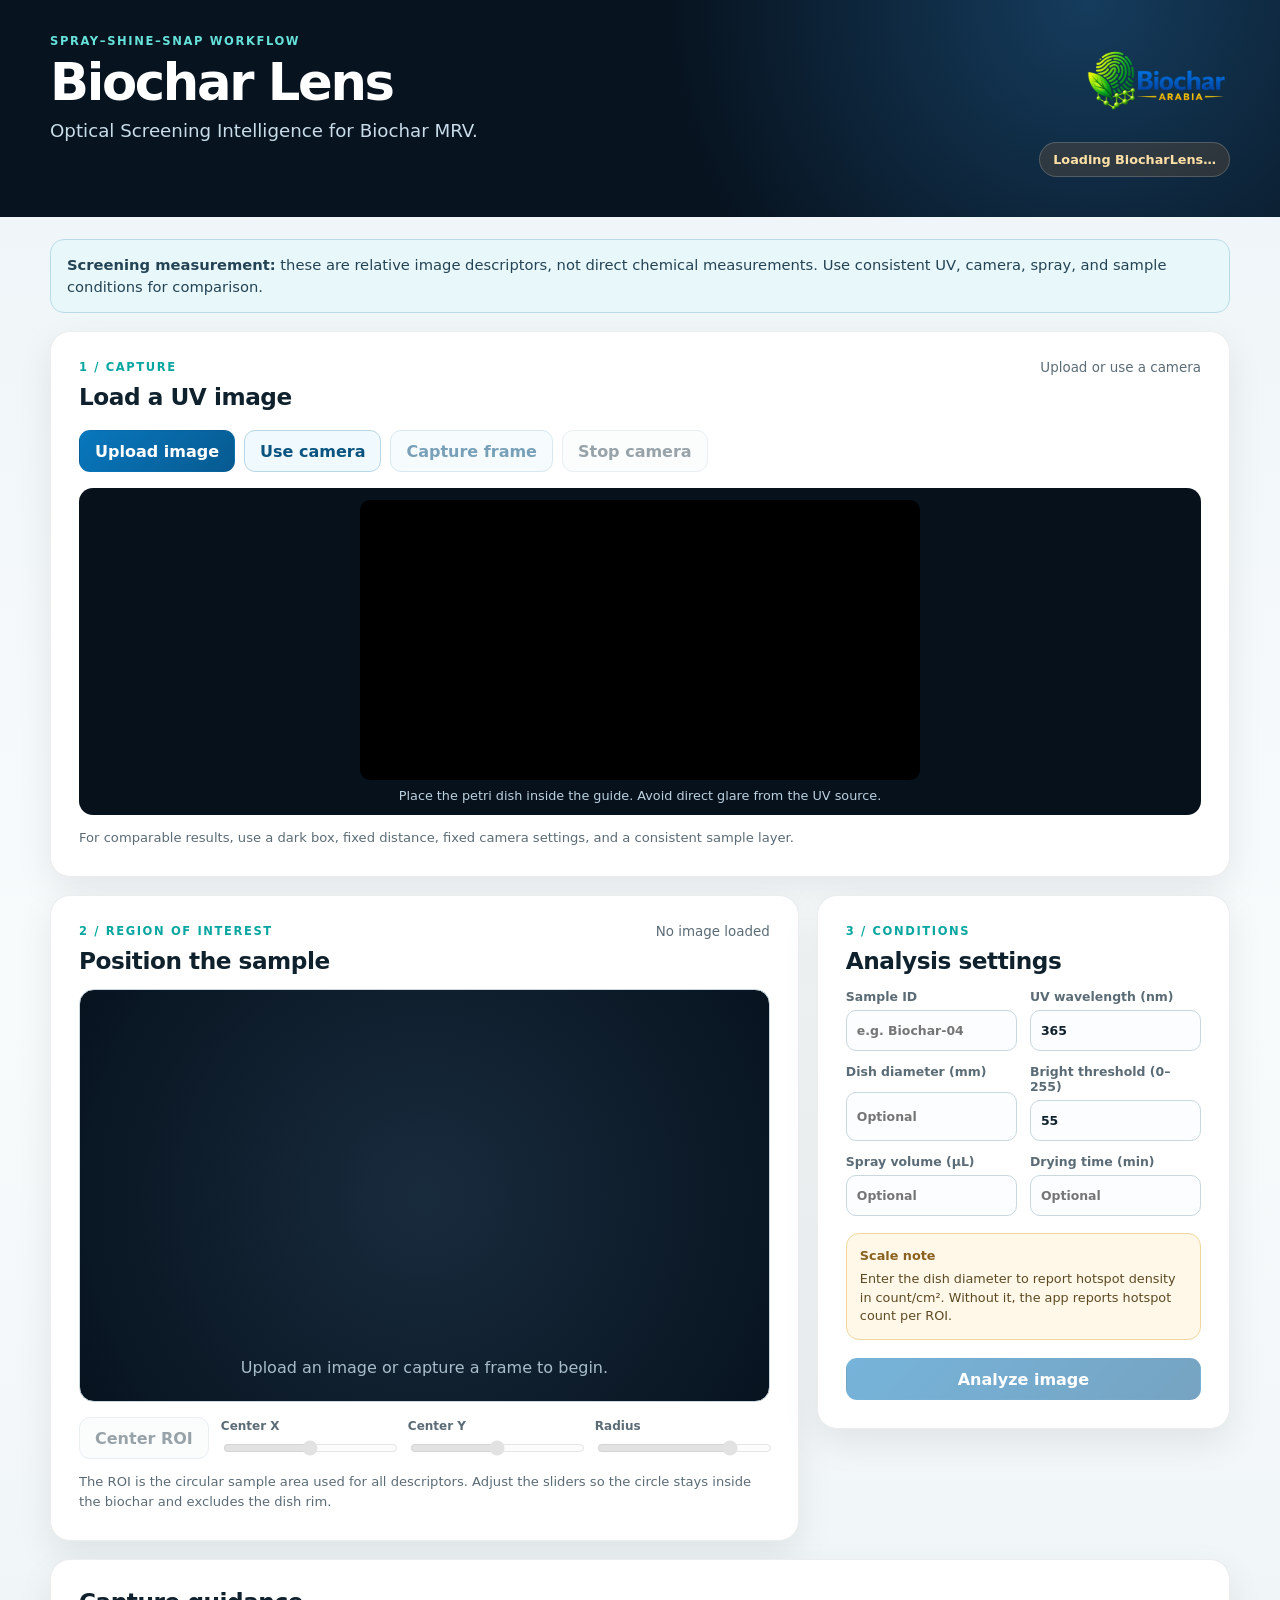
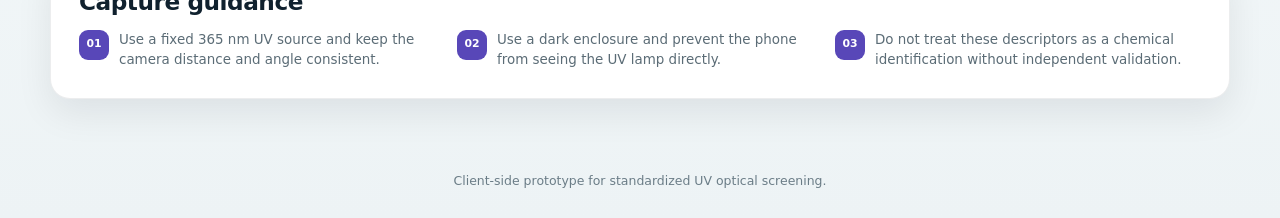
==== biochar-lens.html @ f29bf5a0 "Biochar-apps" ====
<!doctype html>
<html lang="en">
<head>
  <meta charset="utf-8">
  <meta name="viewport" content="width=device-width, initial-scale=1">
  <meta name="theme-color" content="#07131f">
  <meta name="description" content="Biochar Lens: client-side optical descriptor extraction from 365 nm UV images.">
  <title>Biochar Lens | Biochar Arabia</title>
  <link rel="icon" type="image/svg+xml" href="assets/favicon.svg">
  <link rel="stylesheet" href="biochar-lens.css">
</head>
<body>
  <header class="site-header">
    <div class="wrap header-inner">
      <div class="brand-copy">
        <p class="eyebrow">Spray–Shine–Snap workflow</p>
        <h1>Biochar Lens</h1>
        <p class="subtitle">Optical Screening Intelligence for Biochar MRV.</p>
      </div>
      <div class="brand-status">
        <a href="index.html" aria-label="Back to Biochar Arabia home">
          <img class="brand-logo" src="assets/logo.png" alt="Biochar Arabia logo">
        </a>
        <div id="appStatus" class="status-pill status-loading" role="status" aria-live="polite">Loading BiocharLens…</div>
      </div>
    </div>
  </header>

  <main class="wrap app-shell">
    <section class="notice" aria-label="Measurement note">
      <strong>Screening measurement:</strong> these are relative image descriptors, not direct chemical measurements. Use consistent UV, camera, spray, and sample conditions for comparison.
    </section>

    <section class="card intake-card">
      <div class="section-heading">
        <div>
          <p class="eyebrow">1 / Capture</p>
          <h2>Load a UV image</h2>
        </div>
        <span class="section-note">Upload or use a camera</span>
      </div>
      <div class="capture-actions">
        <label class="button button-primary file-button">
          <span>Upload image</span>
          <input id="fileInput" type="file" accept="image/*" capture="environment">
        </label>
        <button id="startCameraButton" class="button button-secondary" type="button">Use camera</button>
        <button id="captureButton" class="button button-secondary" type="button" disabled>Capture frame</button>
        <button id="stopCameraButton" class="button button-quiet" type="button" disabled>Stop camera</button>
      </div>
      <div id="cameraPanel" class="camera-panel" hidden>
        <video id="cameraVideo" autoplay playsinline muted></video>
        <p class="camera-help">Place the petri dish inside the guide. Avoid direct glare from the UV source.</p>
      </div>
      <p id="captureStatus" class="helper-text">For comparable results, use a dark box, fixed distance, fixed camera settings, and a consistent sample layer.</p>
    </section>

    <section class="workspace-grid">
      <div class="card image-card">
        <div class="section-heading compact">
          <div>
            <p class="eyebrow">2 / Region of interest</p>
            <h2>Position the sample</h2>
          </div>
          <span id="imageInfo" class="section-note">No image loaded</span>
        </div>
        <div id="canvasStage" class="canvas-stage empty-stage">
          <canvas id="previewCanvas" aria-label="Image preview and ROI selector"></canvas>
          <div class="empty-message">Upload an image or capture a frame to begin.</div>
        </div>
        <div class="roi-controls">
          <button id="centerRoiButton" class="button button-quiet" type="button" disabled>Center ROI</button>
          <label>Center X <input id="roiX" type="range" min="0" max="100" value="50" disabled></label>
          <label>Center Y <input id="roiY" type="range" min="0" max="100" value="50" disabled></label>
          <label>Radius <input id="roiRadius" type="range" min="10" max="48" value="40" disabled></label>
        </div>
        <p class="helper-text">The ROI is the circular sample area used for all descriptors. Adjust the sliders so the circle stays inside the biochar and excludes the dish rim.</p>
      </div>

      <aside class="card settings-card">
        <div class="section-heading compact">
          <div>
            <p class="eyebrow">3 / Conditions</p>
            <h2>Analysis settings</h2>
          </div>
        </div>
        <div class="form-grid">
          <label>Sample ID<input id="sampleId" type="text" placeholder="e.g. Biochar-04"></label>
          <label>UV wavelength (nm)<input id="uvWavelength" type="number" value="365" min="1" step="1"></label>
          <label>Dish diameter (mm)<input id="dishDiameter" type="number" placeholder="Optional" min="1" step="0.1"></label>
          <label>Bright threshold (0–255)<input id="threshold" type="number" value="55" min="1" max="254" step="1"></label>
          <label>Spray volume (µL)<input id="sprayVolume" type="number" placeholder="Optional" min="0" step="0.1"></label>
          <label>Drying time (min)<input id="dryingTime" type="number" placeholder="Optional" min="0" step="0.1"></label>
        </div>
        <div class="quality-note">
          <strong>Scale note</strong>
          <p>Enter the dish diameter to report hotspot density in count/cm². Without it, the app reports hotspot count per ROI.</p>
        </div>
        <button id="analyzeButton" class="button button-wide button-primary" type="button" disabled>Analyze image</button>
      </aside>
    </section>

    <section id="resultsSection" class="card results-card" hidden>
      <div class="section-heading">
        <div>
          <p class="eyebrow">4 / Results</p>
          <h2>Quantitative descriptors</h2>
        </div>
        <div class="result-actions">
          <button id="downloadJsonButton" class="button button-secondary" type="button">Download JSON</button>
          <button id="downloadCsvButton" class="button button-secondary" type="button">Download CSV</button>
        </div>
      </div>
      <div id="qualityBanner" class="quality-banner" role="status"></div>
      <div class="results-layout">
        <div>
          <div id="descriptorGrid" class="descriptor-grid"></div>
          <div class="metadata-summary" id="metadataSummary"></div>
        </div>
        <div class="diagnostic-column">
          <figure><canvas id="maskCanvas"></canvas><figcaption>Bright-area mask</figcaption></figure>
          <figure><canvas id="hotspotCanvas"></canvas><figcaption>Hotspot overlay</figcaption></figure>
          <figure><canvas id="colorMapCanvas"></canvas><figcaption>Intensity color map</figcaption></figure>
        </div>
      </div>
      <details class="method-details">
        <summary>How these values are calculated</summary>
        <p>Mean and median intensity use grayscale pixels inside the circular ROI. Bright-area fraction uses the selected threshold. Hotspots are connected bright components after small-noise filtering. Heterogeneity is the coefficient of variation. Entropy uses the grayscale histogram. Radial uniformity compares average intensity across concentric rings.</p>
      </details>
    </section>

    <section class="card safety-card">
      <h2>Capture guidance</h2>
      <div class="guidance-grid">
        <p><span class="guidance-icon">01</span><span>Use a fixed 365&nbsp;nm UV source and keep the camera distance and angle consistent.</span></p>
        <p><span class="guidance-icon">02</span><span>Use a dark enclosure and prevent the phone from seeing the UV lamp directly.</span></p>
        <p><span class="guidance-icon">03</span><span>Do not treat these descriptors as a chemical identification without independent validation.</span></p>
      </div>
    </section>
  </main>

  <footer class="site-footer">
    <div class="wrap">Client-side prototype for standardized UV optical screening.</div>
  </footer>

  <script>
    window.Module = window.Module || {};
    window.Module.onRuntimeInitialized = function () {
      window.dispatchEvent(new Event('app-engine-ready'));
    };
  </script>
  <script async src="https://docs.opencv.org/4.x/opencv.js"></script>
  <script src="biochar-lens.js"></script>
</body>
</html>
---- biochar-lens.css ----
:root {
  --ink: #10212e;
  --muted: #5b6c76;
  --line: #d9e2e7;
  --surface: #ffffff;
  --surface-soft: #f4f8fa;
  --navy: #07131f;
  --blue: #0877bd;
  --blue-dark: #075a90;
  --teal: #08a6a0;
  --violet: #5847b8;
  --orange: #f08b32;
  --danger: #b84040;
  --shadow: 0 14px 36px rgba(7, 19, 31, 0.08);
  font-family: Inter, ui-sans-serif, system-ui, -apple-system, BlinkMacSystemFont, "Segoe UI", sans-serif;
  color: var(--ink);
  background: #edf3f5;
}

* { box-sizing: border-box; }

body { margin: 0; min-width: 320px; background: linear-gradient(180deg, #edf4f7 0%, #f8fbfc 55%, #edf3f5 100%); }

button, input { font: inherit; }
button { cursor: pointer; }
button:disabled, input:disabled { cursor: not-allowed; opacity: 0.55; }

.wrap { width: min(1180px, calc(100% - 32px)); margin: 0 auto; }

.site-header { color: #fff; background: radial-gradient(circle at 85% 0%, #153c5d, transparent 38%), var(--navy); padding: 34px 0 40px; }
.header-inner { display: flex; align-items: flex-start; justify-content: space-between; gap: 24px; }
.brand-copy { min-width: 0; }
.brand-status { display: flex; flex: 0 0 auto; flex-direction: column; align-items: flex-end; gap: 12px; }
.brand-logo { display: block; width: clamp(92px, 13vw, 148px); height: auto; max-height: 96px; object-fit: contain; }
h1, h2, p { margin-top: 0; }
h1 { margin-bottom: 10px; font-size: clamp(2rem, 4vw, 3.65rem); line-height: 0.98; letter-spacing: -0.045em; max-width: 720px; }
h2 { margin-bottom: 0; font-size: clamp(1.1rem, 2vw, 1.45rem); letter-spacing: -0.02em; }
.subtitle { max-width: 680px; margin-bottom: 0; color: #c9dce9; font-size: clamp(0.98rem, 1.8vw, 1.14rem); line-height: 1.55; }
.eyebrow { margin-bottom: 9px; color: var(--teal); font-size: 0.72rem; font-weight: 800; letter-spacing: 0.14em; text-transform: uppercase; }
.site-header .eyebrow { color: #65e1d9; }

.status-pill { flex: 0 0 auto; padding: 9px 13px; border: 1px solid rgba(255,255,255,0.18); border-radius: 999px; font-size: 0.8rem; font-weight: 750; white-space: nowrap; }
.status-loading { color: #ffe1a7; background: rgba(240, 139, 50, 0.14); }
.status-ready { color: #a8fff1; background: rgba(8, 166, 160, 0.16); }
.status-error { color: #ffb5b5; background: rgba(184, 64, 64, 0.18); }

.app-shell { display: grid; gap: 18px; padding: 22px 0 52px; }
.notice { padding: 14px 16px; color: #244354; border: 1px solid #b9dce4; border-radius: 14px; background: #e8f8fa; font-size: 0.92rem; line-height: 1.5; }
.card { border: 1px solid rgba(16, 33, 46, 0.08); border-radius: 20px; background: var(--surface); box-shadow: var(--shadow); }
.intake-card, .image-card, .settings-card, .results-card, .safety-card { padding: clamp(18px, 3vw, 28px); }
.section-heading { display: flex; align-items: flex-start; justify-content: space-between; gap: 16px; margin-bottom: 20px; }
.section-heading.compact { margin-bottom: 15px; }
.section-note { color: var(--muted); font-size: 0.84rem; }

.capture-actions, .result-actions { display: flex; flex-wrap: wrap; gap: 9px; }
.button { min-height: 42px; padding: 10px 15px; border: 1px solid transparent; border-radius: 11px; font-weight: 750; transition: transform 0.16s ease, box-shadow 0.16s ease, background 0.16s ease; }
.button:hover:not(:disabled) { transform: translateY(-1px); box-shadow: 0 7px 16px rgba(7, 19, 31, 0.12); }
.button-primary { color: #fff; background: linear-gradient(135deg, var(--blue), var(--blue-dark)); }
.button-secondary { color: #0a547f; border-color: #b8d6e5; background: #eff9fe; }
.button-quiet { color: #435963; border-color: var(--line); background: #f8fafb; }
.button-wide { width: 100%; margin-top: 18px; }
.file-button { display: inline-flex; align-items: center; justify-content: center; }
.file-button input { position: absolute; width: 1px; height: 1px; overflow: hidden; opacity: 0; }
.camera-panel { display: grid; place-items: center; margin-top: 16px; padding: 12px; border-radius: 14px; background: #06111c; }
#cameraVideo { display: block; width: min(100%, 560px); max-height: 420px; border-radius: 10px; object-fit: contain; background: #000; }
.camera-help { margin: 8px 0 0; color: #bcd1df; font-size: 0.8rem; text-align: center; }
.helper-text { margin: 13px 0 0; color: var(--muted); font-size: 0.82rem; line-height: 1.5; }

.workspace-grid { display: grid; grid-template-columns: minmax(0, 1.45fr) minmax(300px, 0.8fr); gap: 18px; align-items: start; }
.canvas-stage { position: relative; display: grid; place-items: center; min-height: 360px; overflow: hidden; border: 1px solid #c9d8de; border-radius: 15px; background: #09121d; }
.canvas-stage.empty-stage { background: radial-gradient(circle, #182b3d, #07131f); }
#previewCanvas { display: block; width: 100%; max-height: 650px; object-fit: contain; touch-action: none; }
.empty-message { padding: 24px; color: #a8bdc9; text-align: center; }
.canvas-stage:not(.empty-stage) .empty-message { display: none; }
.roi-controls { display: grid; grid-template-columns: auto repeat(3, minmax(90px, 1fr)); gap: 12px; align-items: center; margin-top: 15px; }
.roi-controls label { display: grid; gap: 5px; color: var(--muted); font-size: 0.75rem; font-weight: 700; }
.roi-controls input { width: 100%; accent-color: var(--teal); }

.form-grid { display: grid; grid-template-columns: 1fr 1fr; gap: 13px; }
.form-grid label { display: grid; gap: 6px; color: var(--muted); font-size: 0.78rem; font-weight: 700; }
.form-grid input { width: 100%; min-height: 41px; padding: 9px 10px; color: var(--ink); border: 1px solid #c9d8de; border-radius: 10px; background: #fbfdfe; }
.form-grid input:focus { outline: 3px solid rgba(8, 166, 160, 0.17); border-color: var(--teal); }
.quality-note { margin-top: 17px; padding: 13px; color: #5d4a23; border: 1px solid #f0d79d; border-radius: 13px; background: #fff8e9; font-size: 0.8rem; line-height: 1.45; }
.quality-note strong { color: #8a611e; }
.quality-note p { margin: 5px 0 0; }

.quality-banner { display: grid; gap: 4px; margin-bottom: 18px; padding: 12px 14px; border-radius: 12px; color: #29506a; background: #eef8fb; font-size: 0.86rem; line-height: 1.45; }
.quality-banner.warning { color: #704b1b; background: #fff8e8; }
.results-layout { display: grid; grid-template-columns: minmax(0, 1.1fr) minmax(250px, 0.9fr); gap: 22px; }
.descriptor-grid { display: grid; grid-template-columns: repeat(2, minmax(0, 1fr)); gap: 10px; }
.descriptor { min-height: 86px; padding: 13px; border: 1px solid #dce6ea; border-radius: 13px; background: #fbfdfe; }
.descriptor-label { color: var(--muted); font-size: 0.76rem; line-height: 1.3; }
.descriptor-value { margin-top: 7px; color: var(--navy); font-size: clamp(1.25rem, 3vw, 1.75rem); font-weight: 800; letter-spacing: -0.03em; }
.descriptor-unit { color: var(--muted); font-size: 0.75rem; font-weight: 600; }
.metadata-summary { display: flex; flex-wrap: wrap; gap: 8px 14px; margin-top: 14px; color: var(--muted); font-size: 0.78rem; }
.metadata-summary span { padding: 7px 9px; border-radius: 8px; background: #f2f6f8; }
.diagnostic-column { display: grid; grid-template-columns: 1fr 1fr; gap: 11px; }
.diagnostic-column figure { margin: 0; overflow: hidden; border: 1px solid #dce6ea; border-radius: 12px; background: #07131f; }
.diagnostic-column figure:first-child { grid-column: 1 / -1; }
.diagnostic-column canvas { display: block; width: 100%; aspect-ratio: 1.28; object-fit: contain; }
.diagnostic-column figcaption { padding: 8px 9px; color: #526671; background: #fff; font-size: 0.75rem; }
.method-details { margin-top: 18px; color: var(--muted); font-size: 0.84rem; line-height: 1.6; }
.method-details summary { color: var(--ink); cursor: pointer; font-weight: 750; }
.method-details p { margin: 10px 0 0; }

.safety-card h2 { margin-bottom: 15px; }
.guidance-grid { display: grid; grid-template-columns: repeat(3, 1fr); gap: 12px; }
.guidance-grid p { display: flex; gap: 10px; margin: 0; color: var(--muted); font-size: 0.84rem; line-height: 1.5; }
.guidance-icon { display: grid; flex: 0 0 30px; place-items: center; height: 30px; color: #fff; border-radius: 9px; background: var(--violet); font-size: 0.68rem; font-weight: 800; }

.site-footer { padding: 22px 0 30px; color: #6b7d87; font-size: 0.78rem; text-align: center; }

@media (max-width: 820px) {
  .header-inner, .section-heading { flex-direction: column; }
  .workspace-grid, .results-layout { grid-template-columns: 1fr; }
  .brand-status { align-items: flex-start; }
  .status-pill { align-self: flex-start; }
  .roi-controls { grid-template-columns: 1fr 1fr; }
  .roi-controls button { grid-column: 1 / -1; }
  .guidance-grid { grid-template-columns: 1fr; }
}

@media (max-width: 520px) {
  .wrap { width: min(100% - 20px, 1180px); }
  .site-header { padding-top: 24px; }
  .app-shell { padding-top: 12px; }
  .intake-card, .image-card, .settings-card, .results-card, .safety-card { padding: 16px; border-radius: 16px; }
  .capture-actions .button { width: 100%; }
  .form-grid, .descriptor-grid { grid-template-columns: 1fr; }
  .canvas-stage { min-height: 280px; }
  .diagnostic-column { grid-template-columns: 1fr; }
  .diagnostic-column figure:first-child { grid-column: auto; }
  .result-actions { width: 100%; }
  .result-actions .button { flex: 1; }
}
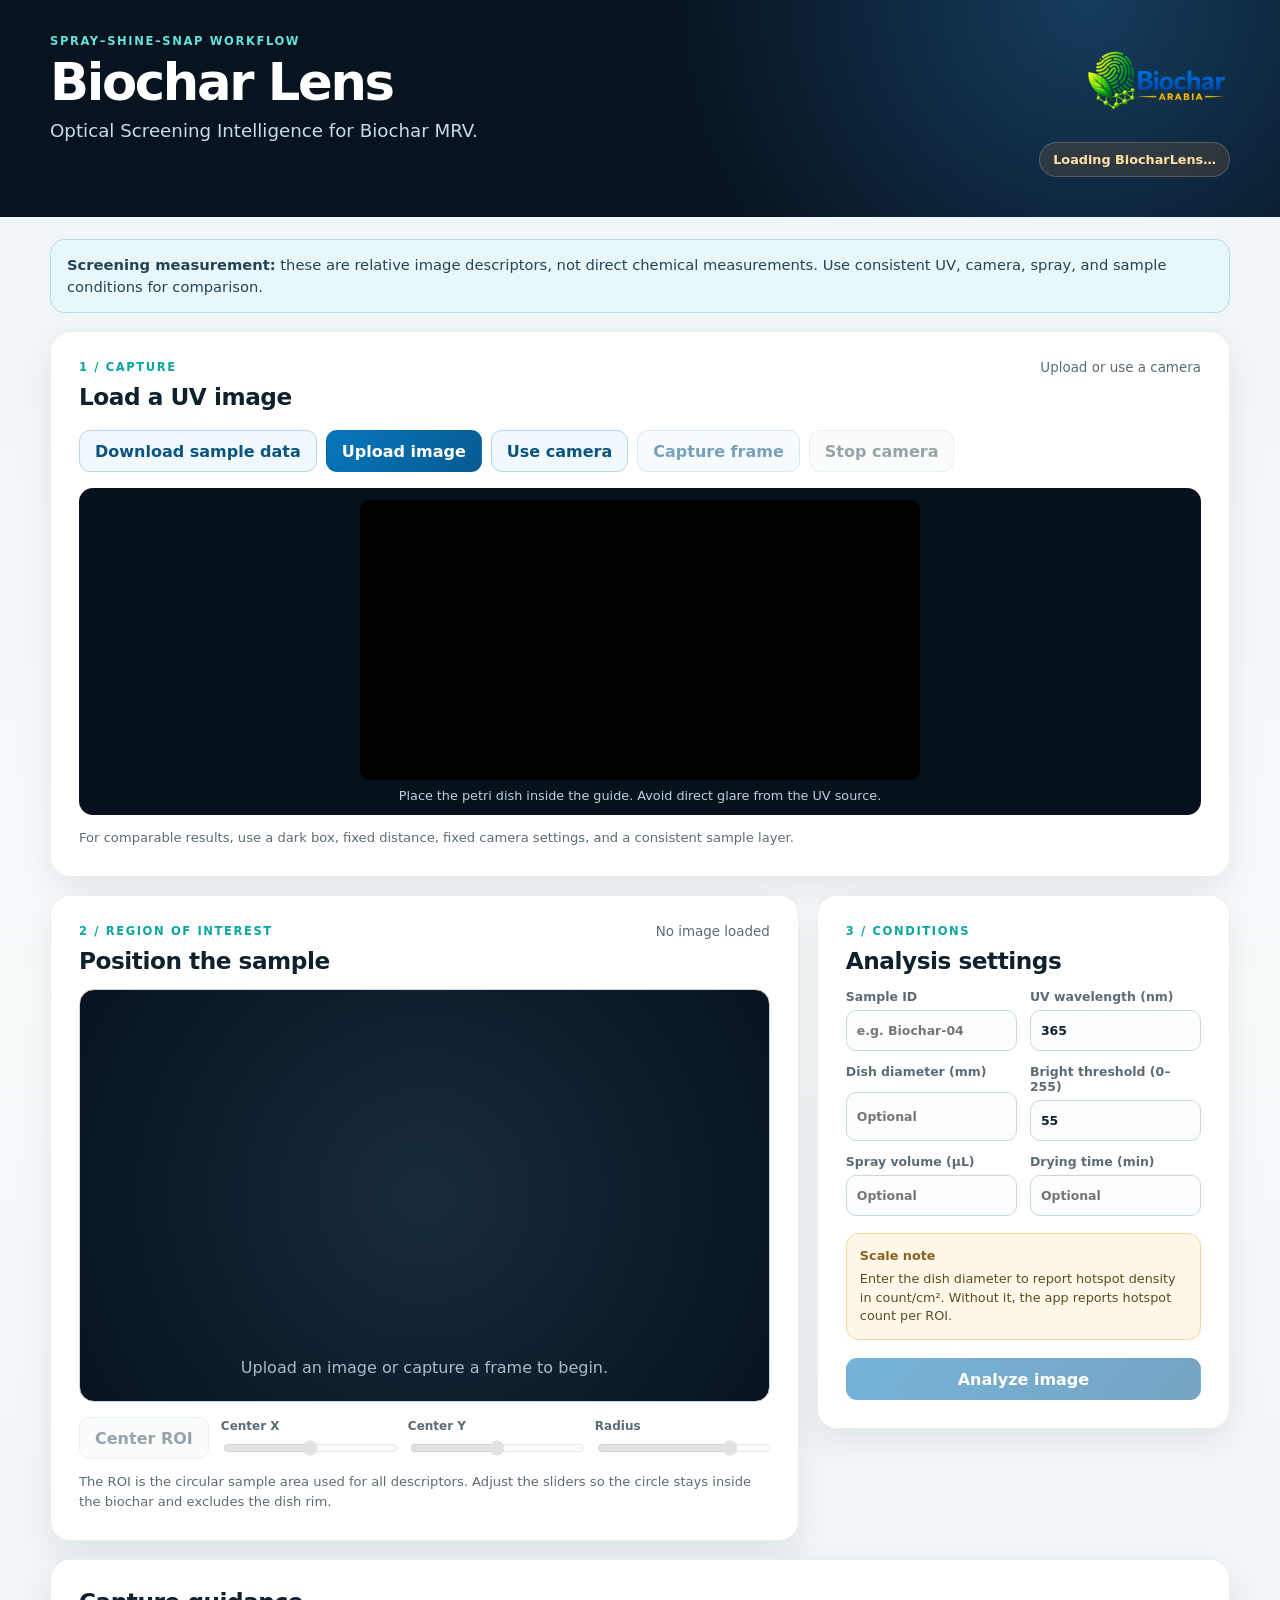
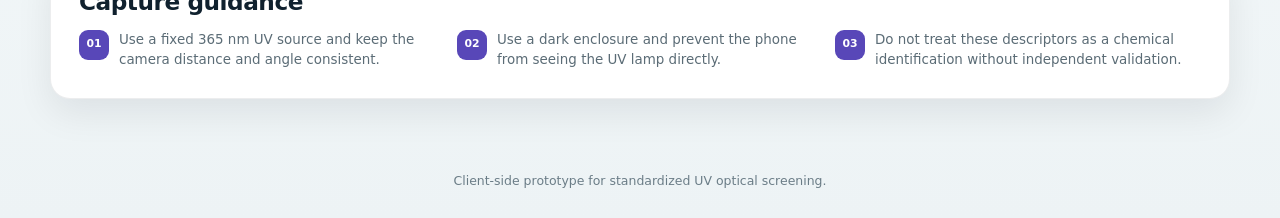
==== commit 89322d31: "Download sample button" ====
--- a/biochar-lens.html
+++ b/biochar-lens.html
@@ -40,6 +40,7 @@
         <span class="section-note">Upload or use a camera</span>
       </div>
       <div class="capture-actions">
+        <a class="button button-secondary" href="https://raw.githubusercontent.com/panjoel4/biochar/main/assets/samplebiocharlens.zip" download="samplebiocharlens.zip" rel="noopener noreferrer">Download sample data</a>
         <label class="button button-primary file-button">
           <span>Upload image</span>
           <input id="fileInput" type="file" accept="image/*" capture="environment">
--- a/biochar-lens.css
+++ b/biochar-lens.css
@@ -54,6 +54,7 @@
 
 .capture-actions, .result-actions { display: flex; flex-wrap: wrap; gap: 9px; }
 .button { min-height: 42px; padding: 10px 15px; border: 1px solid transparent; border-radius: 11px; font-weight: 750; transition: transform 0.16s ease, box-shadow 0.16s ease, background 0.16s ease; }
+a.button { display: inline-flex; align-items: center; justify-content: center; text-decoration: none; }
 .button:hover:not(:disabled) { transform: translateY(-1px); box-shadow: 0 7px 16px rgba(7, 19, 31, 0.12); }
 .button-primary { color: #fff; background: linear-gradient(135deg, var(--blue), var(--blue-dark)); }
 .button-secondary { color: #0a547f; border-color: #b8d6e5; background: #eff9fe; }
